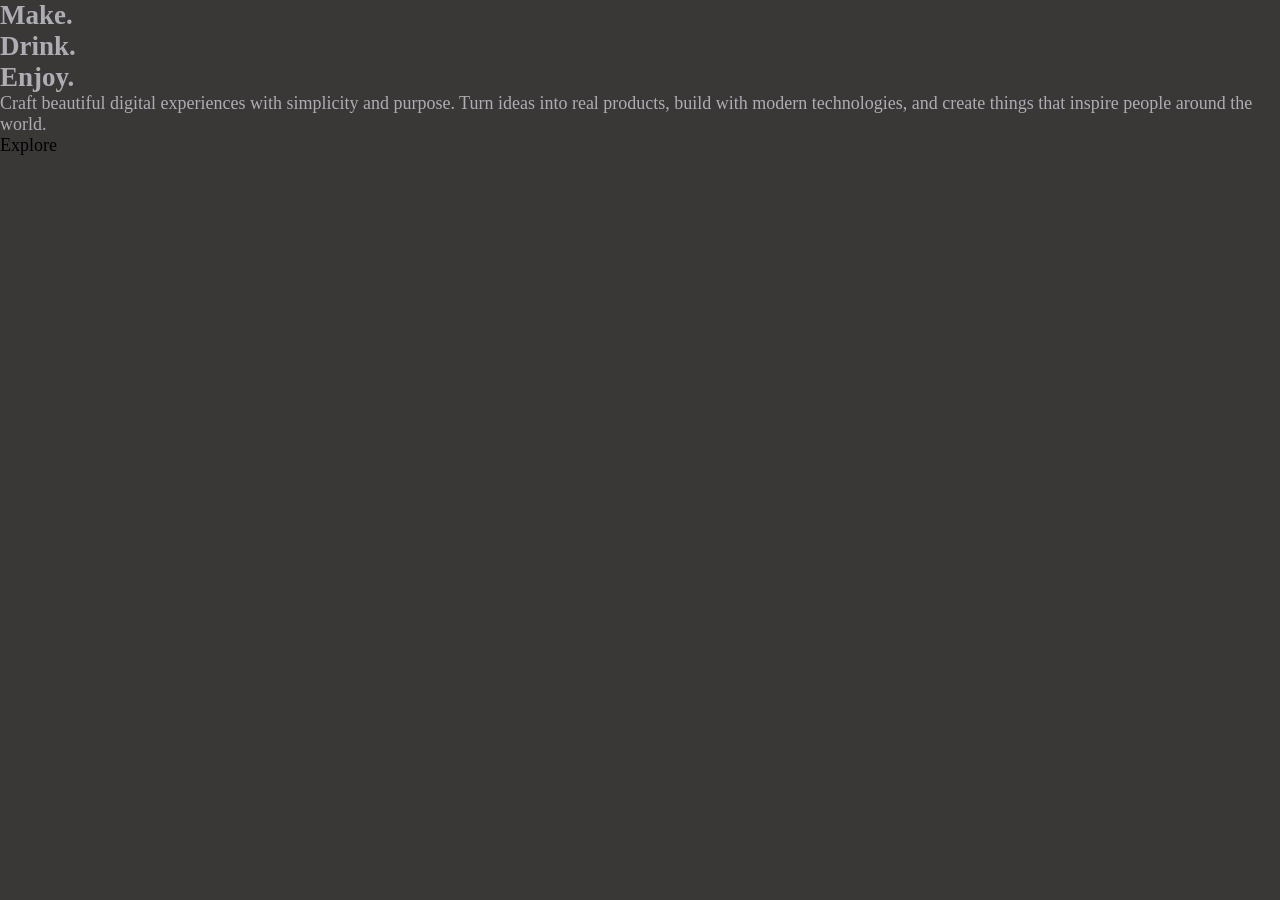
==== landing-practice/day-1/index.html @ 4b4eb14b "1" ====
<!DOCTYPE html>
<html lang="en">
  <head>
    <meta charset="UTF-8" />
    <meta name="viewport" content="width=device-width, initial-scale=1.0" />
    <link rel="stylesheet" href="./css/styles.css" />
    <title>Design Studio</title>
  </head>
  <body>
    <header></header>
    <main>
      <section>
        <div>
          <h2>Make.</h2>
          <h2>Drink.</h2>
          <h2>Enjoy.</h2>
          <p>
            Craft beautiful digital experiences with simplicity and purpose.
            Turn ideas into real products, build with modern technologies, and
            create things that inspire people around the world.
          </p>
          <button>Explore</button>
        </div>
        <div>
          <ul>
            <li></li>
          </ul>
        </div>
      </section>
    </main>
    <footer></footer>
  </body>
</html>
---- landing-practice/day-1/css/styles.css ----
:root {
--accent-color: #F59E0B;
--text-color: #adadb3;
--secondary-text: #71717a;
--dark-text: #27272a;
--button-color: #6366f1;
--secondary-button: #22c55e;
--background-color: #3a3737 ;
--secondary-background: #e4e4e7;



}

html {
  box-sizing: border-box;
  scroll-behavior: smooth;
}

*,
*:before,
*:after {
  box-sizing: inherit;
}

h1,
h2,
h3,
h4,
h5,
h6,
p {
  margin: 0;
}

ol,
ul {
  list-style: none;
  margin: 0;
  padding: 0;
}

a {
  text-decoration: none;
  background-color: transparent;
}

a:hover,
a:visited {
  text-decoration: none;
  color: inherit;
}

img {
  vertical-align: middle;
  border-style: none;
}

button {
  border: none;
  margin: 0;
  padding: 0;
  width: auto;
  overflow: visible;
  background: transparent;
  cursor: pointer;
}

button:focus {
  outline: none;
}

input,
button,
textarea,
select {
  font: inherit;
}

address {
  font-style: normal;
}

a {
  text-decoration: none;
  list-style: none;
}

html,
body {
  width: 100%;
  max-width: 1440px;
  margin: 0 auto;
  font-family: var(--font-family);
  background-color: var(--background-color);
  color: var(--text-color);
  font-size: 18px;
}
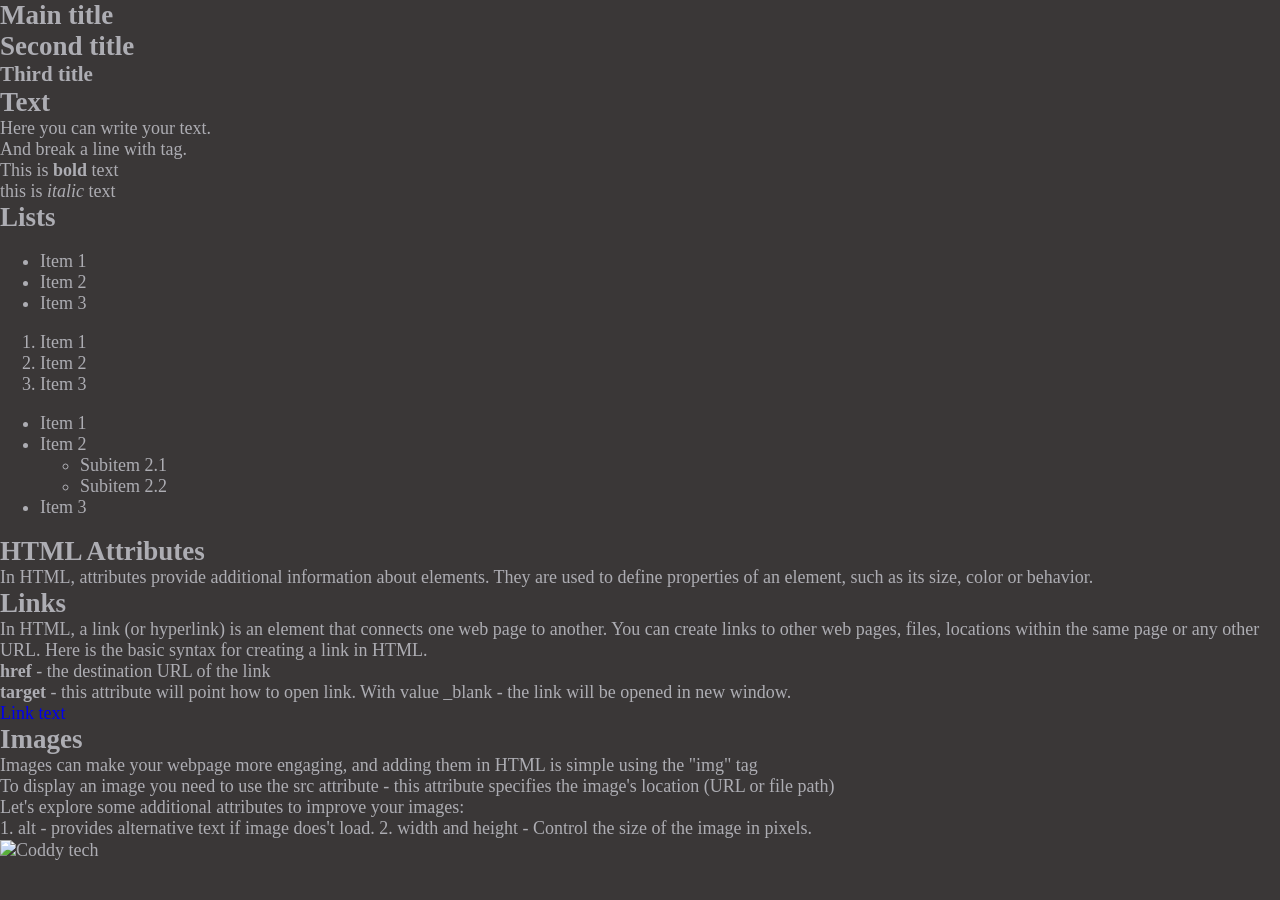
==== commit c4a35b38: "Basics" ====
--- a/landing-practice/day-1/index.html
+++ b/landing-practice/day-1/index.html
@@ -4,30 +4,100 @@
     <meta charset="UTF-8" />
     <meta name="viewport" content="width=device-width, initial-scale=1.0" />
     <link rel="stylesheet" href="./css/styles.css" />
-    <title>Design Studio</title>
+    <title>HTML/CSS</title>
   </head>
   <body>
-    <header></header>
     <main>
       <section>
-        <div>
-          <h2>Make.</h2>
-          <h2>Drink.</h2>
-          <h2>Enjoy.</h2>
-          <p>
-            Craft beautiful digital experiences with simplicity and purpose.
-            Turn ideas into real products, build with modern technologies, and
-            create things that inspire people around the world.
-          </p>
-          <button>Explore</button>
-        </div>
-        <div>
-          <ul>
-            <li></li>
-          </ul>
-        </div>
+        <!-- Headings organize your content and make it easier for people and search engines to understand your page
+      Start with h1(main heading) and <h2> to <h6> for other sections-->
+        <h1>Main title</h1>
+        <h2>Second title</h2>
+        <h3>Third title</h3>
+        <!-- and others -->
+      </section>
+      <section>
+        <h2>Text</h2>
+        <!-- paragraphs are used to show blocks of text  -->
+        <p>
+          Here you can write your text.<br />
+          And break a line with tag.
+        </p>
+        <p>This is <strong>bold</strong> text</p>
+        <p>this is <em>italic</em> text</p>
+        <!-- with these tags we can make text: bold and italic. Or we can use tags <b> for bold text and tag <i> for italic text -->
+        <!-- to create a line break we use tag <br> -->
+      </section>
+      <section>
+        <h2>Lists</h2>
+        <!-- ul is an unordered list with items that are not ordered by numbers or letters. 
+        Instead each item is marked with a bullet point.
+      tag <li> represent a list item  -->
+        <ul>
+          <li>Item 1</li>
+          <li>Item 2</li>
+          <li>Item 3</li>
+        </ul>
+        <!-- an ordered list is a list of items that are ordered by numbers or letters  -->
+        <ol>
+          <li>Item 1</li>
+          <li>Item 2</li>
+          <li>Item 3</li>
+        </ol>
+        <!-- you always can place one list inside another - this is called a nested list.
+         This is very useful for creating hierarchical structures.  -->
+        <ul>
+          <li>Item 1</li>
+          <li>
+            Item 2
+            <ul>
+              <li>Subitem 2.1</li>
+              <li>Subitem 2.2</li>
+            </ul>
+          </li>
+          <li>Item 3</li>
+        </ul>
+      </section>
+      <section>
+        <h2>HTML Attributes</h2>
+        <p>
+          In HTML, attributes provide additional information about elements.
+          They are used to define properties of an element, such as its size,
+          color or behavior.
+        </p>
+        <!-- <tagname attribute1="value1" attribute2="value2" attribute3="value3"></tagname>  -->
+      </section>
+      <section>
+        <h2>Links</h2>
+        <p>
+          In HTML, a link (or hyperlink) is an element that connects one web
+          page to another. You can create links to other web pages, files,
+          locations within the same page or any other URL. Here is the basic
+          syntax for creating a link in HTML. <br />
+          <b>href</b> - the destination URL of the link <br />
+          <b>target</b> - this attribute will point how to open link. With value
+          _blank - the link will be opened in new window.
+        </p>
+        <a href="https://www.google.com" target="_blank">Link text</a>
+      </section>
+      <section>
+        <h2>Images</h2>
+        <p>
+          Images can make your webpage more engaging, and adding them in HTML is
+          simple using the "img" tag <br />
+          To display an image you need to use the src attribute - this attribute
+          specifies the image's location (URL or file path) <br />
+          Let's explore some additional attributes to improve your images:
+          <br />1. alt - provides alternative text if image does't load. 2.
+          width and height - Control the size of the image in pixels.
+        </p>
+        <img
+          src="https://coddy.tech/images/bit.svg"
+          alt="Coddy tech"
+          width="400"
+          height="250"
+        />
       </section>
     </main>
-    <footer></footer>
   </body>
 </html>
--- a/landing-practice/day-1/css/styles.css
+++ b/landing-practice/day-1/css/styles.css
@@ -35,9 +35,9 @@
 
 ol,
 ul {
-  list-style: none;
+  /* list-style: none;
   margin: 0;
-  padding: 0;
+  padding: 0; */
 }
 
 a {
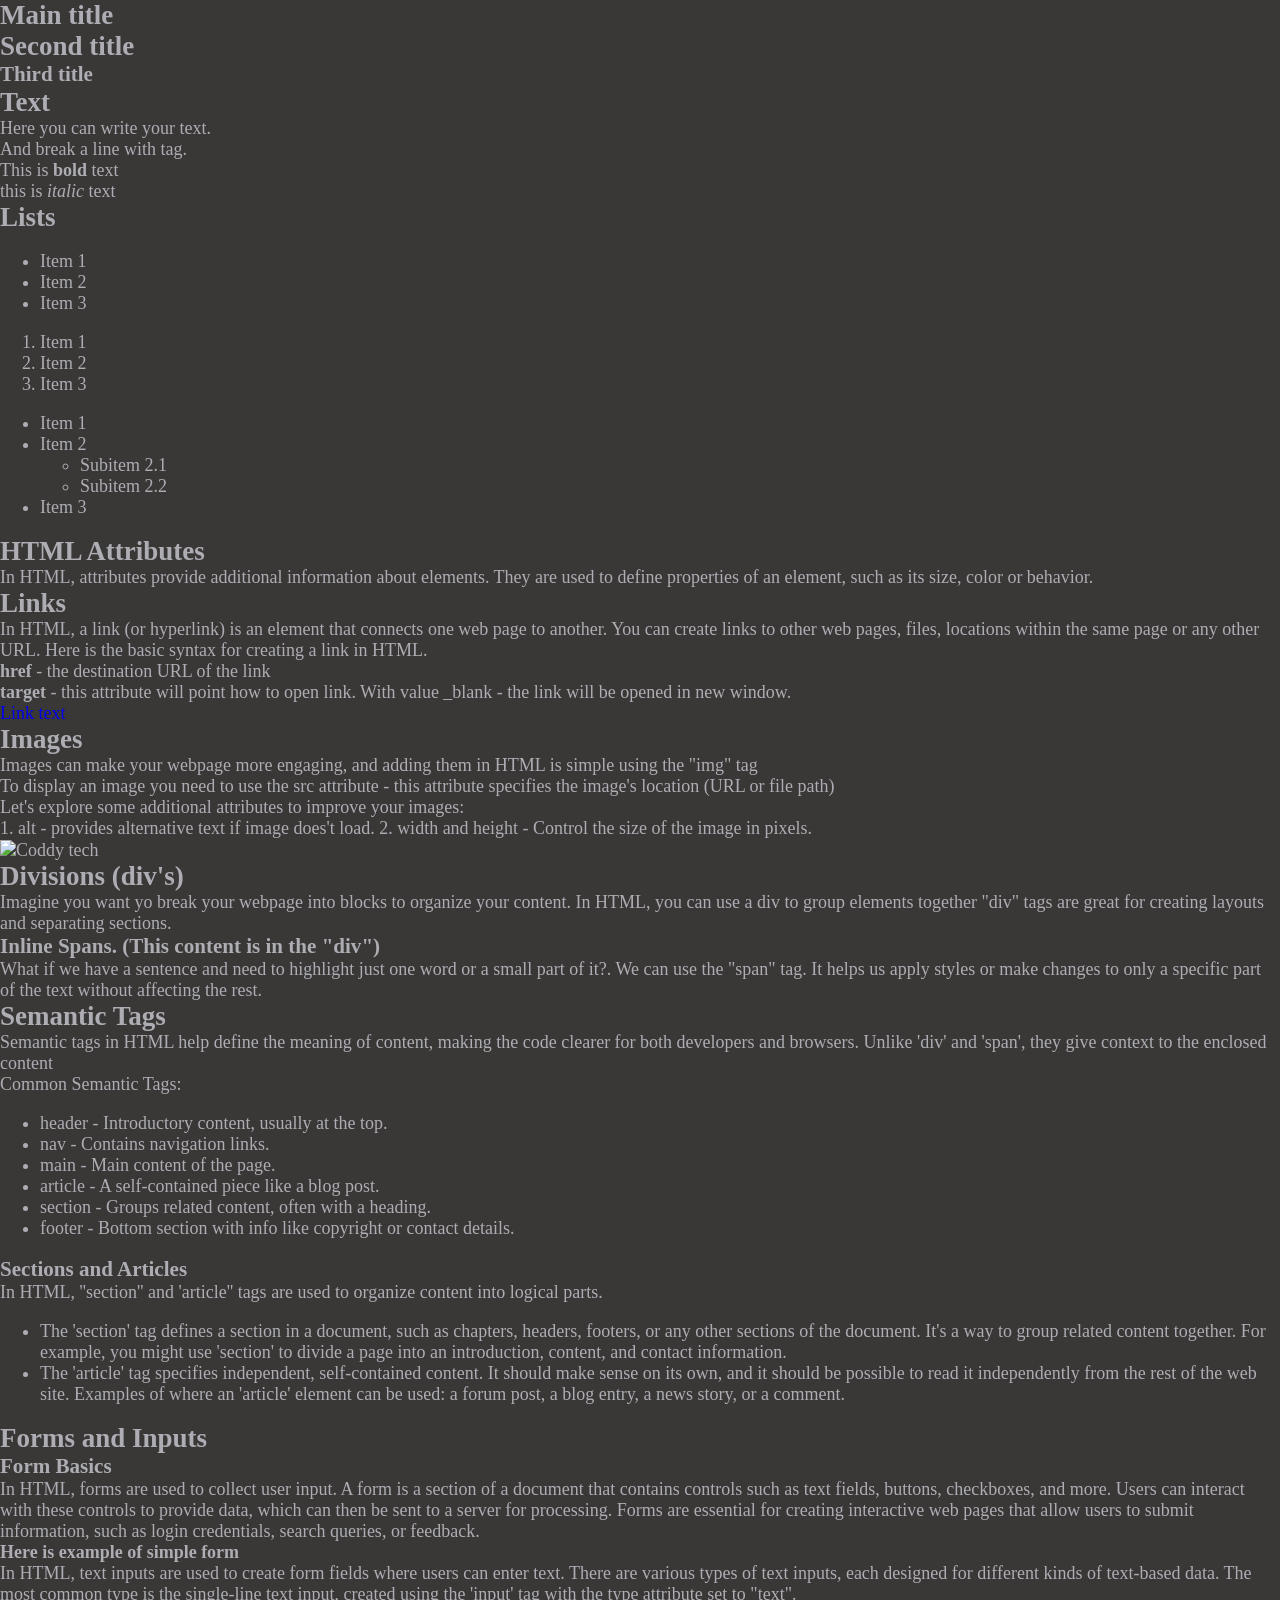
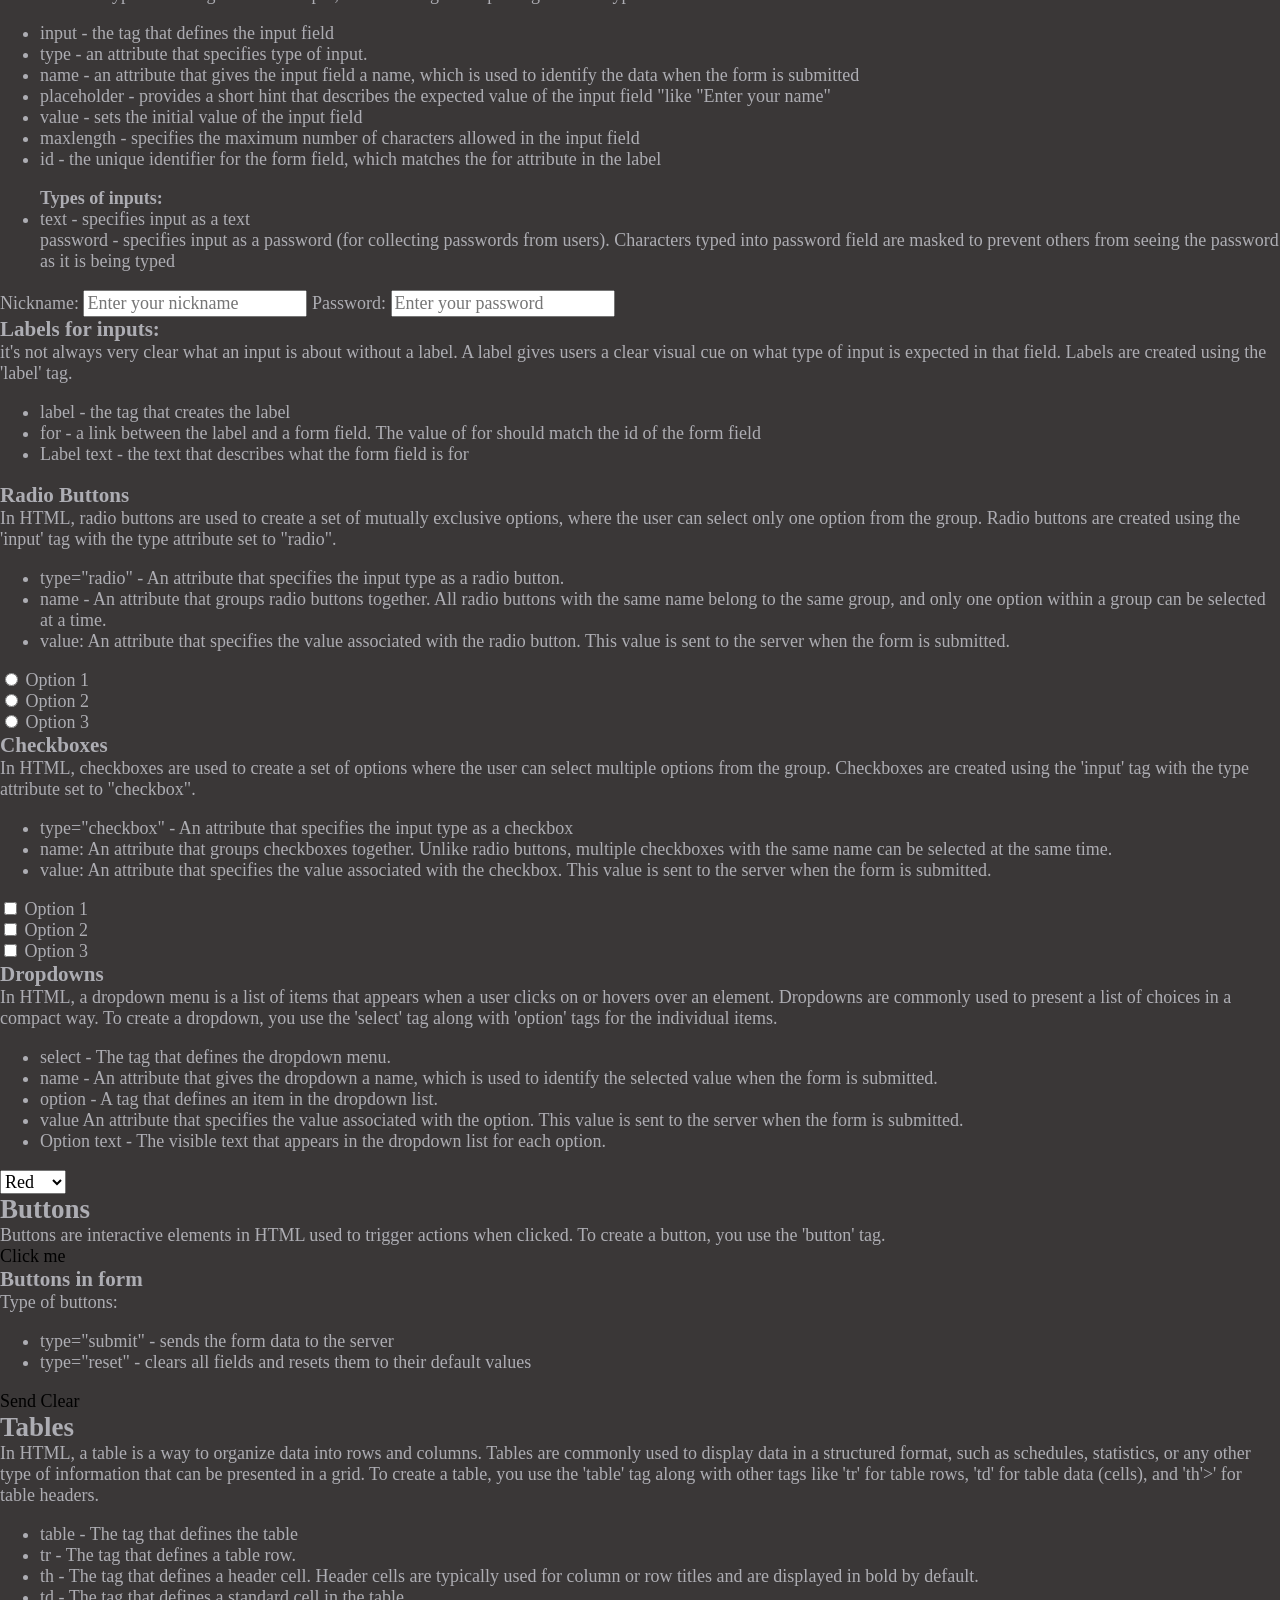
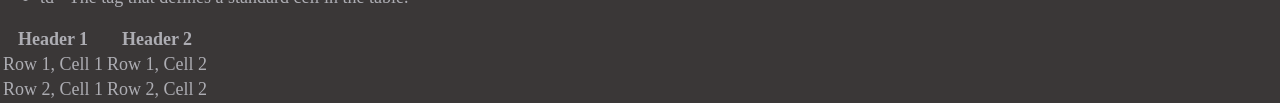
==== commit d70862e4: "Update index.html" ====
--- a/landing-practice/day-1/index.html
+++ b/landing-practice/day-1/index.html
@@ -98,6 +98,383 @@
           height="250"
         />
       </section>
+      <section>
+        <h2>Divisions (div's)</h2>
+        <p>
+          Imagine you want yo break your webpage into blocks to organize your
+          content. In HTML, you can use a div to group elements together "div"
+          tags are great for creating layouts and separating sections.
+        </p>
+        <div>
+          <h3>Inline Spans. (This content is in the "div")</h3>
+          <p>
+            What if we have a sentence and need to highlight just one word or a
+            small part of it?. We can use the "span" tag. It helps us apply
+            styles or make changes to only a <span>specific part</span> of the
+            text without affecting the rest.
+          </p>
+        </div>
+      </section>
+      <section>
+        <h2>Semantic Tags</h2>
+        <p>
+          Semantic tags in HTML help define the meaning of content, making the
+          code clearer for both developers and browsers. Unlike 'div' and
+          'span', they give context to the enclosed content
+        </p>
+        <p>Common Semantic Tags:</p>
+        <ul>
+          <li>header - Introductory content, usually at the top.</li>
+          <li>nav - Contains navigation links.</li>
+          <li>main - Main content of the page.</li>
+          <li>article - A self-contained piece like a blog post.</li>
+          <li>section - Groups related content, often with a heading.</li>
+          <li>
+            footer - Bottom section with info like copyright or contact details.
+          </li>
+        </ul>
+      </section>
+      <section>
+        <h3>Sections and Articles</h3>
+        <p>
+          In HTML, ''section'' and 'article'' tags are used to organize content
+          into logical parts.
+        </p>
+        <ul>
+          <li>
+            The 'section' tag defines a section in a document, such as chapters,
+            headers, footers, or any other sections of the document. It's a way
+            to group related content together. For example, you might use
+            'section' to divide a page into an introduction, content, and
+            contact information.
+          </li>
+          <li>
+            The 'article' tag specifies independent, self-contained content. It
+            should make sense on its own, and it should be possible to read it
+            independently from the rest of the web site. Examples of where an
+            'article' element can be used: a forum post, a blog entry, a news
+            story, or a comment.
+          </li>
+        </ul>
+      </section>
+      <section>
+        <h2>Forms and Inputs</h2>
+        <h3>Form Basics</h3>
+        <p>
+          In HTML, forms are used to collect user input. A form is a section of
+          a document that contains controls such as text fields, buttons,
+          checkboxes, and more. Users can interact with these controls to
+          provide data, which can then be sent to a server for processing. Forms
+          are essential for creating interactive web pages that allow users to
+          submit information, such as login credentials, search queries, or
+          feedback.
+        </p>
+        <h4>Here is example of simple form</h4>
+        <p>
+          In HTML, text inputs are used to create form fields where users can
+          enter text. There are various types of text inputs, each designed for
+          different kinds of text-based data. The most common type is the
+          single-line text input, created using the 'input' tag with the type
+          attribute set to "text".
+        </p>
+        <ul>
+          <li>
+            <p>input - the tag that defines the input field</p>
+          </li>
+          <li>
+            <p>type - an attribute that specifies type of input.</p>
+          </li>
+          <li>
+            <p>
+              name - an attribute that gives the input field a name, which is
+              used to identify the data when the form is submitted
+            </p>
+          </li>
+          <li>
+            <p>
+              placeholder - provides a short hint that describes the expected
+              value of the input field "like "Enter your name"
+            </p>
+          </li>
+          <li>
+            <p>value - sets the initial value of the input field</p>
+          </li>
+          <li>
+            <p>
+              maxlength - specifies the maximum number of characters allowed in
+              the input field
+            </p>
+          </li>
+          <li>
+            <p>
+              id - the unique identifier for the form field, which matches the
+              for attribute in the label
+            </p>
+          </li>
+        </ul>
+        <ul>
+          <h4>Types of inputs:</h4>
+          <li>
+            <p>text - specifies input as a text</p>
+            <p>
+              password - specifies input as a password (for collecting passwords
+              from users). Characters typed into password field are masked to
+              prevent others from seeing the password as it is being typed
+            </p>
+          </li>
+        </ul>
+        <form>
+          <label for="nickname">Nickname:</label>
+          <input
+            type="text"
+            name="nickname"
+            placeholder="Enter your nickname"
+            maxlength="12"
+            id="nickname"
+          />
+          <label for="password">Password:</label>
+          <input
+            type="password"
+            name="userpassword"
+            placeholder="Enter your password"
+            maxlength="16"
+            id="password"
+          />
+        </form>
+        <h3>Labels for inputs:</h3>
+        <p>
+          it's not always very clear what an input is about without a label. A
+          label gives users a clear visual cue on what type of input is expected
+          in that field. Labels are created using the 'label' tag.
+        </p>
+        <ul>
+          <li>
+            <p>label - the tag that creates the label</p>
+          </li>
+          <li>
+            <p>
+              for - a link between the label and a form field. The value of for
+              should match the id of the form field
+            </p>
+          </li>
+          <li>
+            <p>
+              Label text - the text that describes what the form field is for
+            </p>
+          </li>
+        </ul>
+        <div>
+          <h3>Radio Buttons</h3>
+          <p>
+            In HTML, radio buttons are used to create a set of mutually
+            exclusive options, where the user can select only one option from
+            the group. Radio buttons are created using the 'input' tag with the
+            type attribute set to "radio".
+          </p>
+          <ul>
+            <li>
+              <p>
+                type="radio" - An attribute that specifies the input type as a
+                radio button.
+              </p>
+            </li>
+            <li>
+              <p>
+                name - An attribute that groups radio buttons together. All
+                radio buttons with the same name belong to the same group, and
+                only one option within a group can be selected at a time.
+              </p>
+            </li>
+            <li>
+              <p>
+                value: An attribute that specifies the value associated with the
+                radio button. This value is sent to the server when the form is
+                submitted.
+              </p>
+            </li>
+          </ul>
+          <form>
+            <input type="radio" name="mygroup" id="option1" value="option1" />
+            <label for="option1">Option 1</label>
+            <br />
+            <input type="radio" name="mygroup" id="option2" value="option2" />
+            <label for="option2">Option 2</label>
+            <br />
+            <input type="radio" name="mygroup" id="option3" value="option3" />
+            <label for="option3">Option 3</label>
+            <br />
+          </form>
+        </div>
+        <div>
+          <h3>Checkboxes</h3>
+          <p>
+            In HTML, checkboxes are used to create a set of options where the
+            user can select multiple options from the group. Checkboxes are
+            created using the 'input' tag with the type attribute set to
+            "checkbox".
+          </p>
+          <ul>
+            <li>
+              <p>
+                type="checkbox" - An attribute that specifies the input type as
+                a checkbox
+              </p>
+            </li>
+            <li>
+              <p>
+                name: An attribute that groups checkboxes together. Unlike radio
+                buttons, multiple checkboxes with the same name can be selected
+                at the same time.
+              </p>
+            </li>
+            <li>
+              <p>
+                value: An attribute that specifies the value associated with the
+                checkbox. This value is sent to the server when the form is
+                submitted.
+              </p>
+            </li>
+          </ul>
+          <form>
+            <input
+              type="checkbox"
+              name="mygroup1"
+              id="option1"
+              value="option1"
+            />
+            <label for="option1">Option 1</label>
+            <br />
+            <input
+              type="checkbox"
+              name="mygroup1"
+              id="option2"
+              value="option2"
+            />
+            <label for="option2">Option 2</label>
+            <br />
+            <input
+              type="checkbox"
+              name="mygroup1"
+              id="option3"
+              value="option3"
+            />
+            <label for="option3">Option 3</label>
+            <br />
+          </form>
+        </div>
+        <div>
+          <h3>Dropdowns</h3>
+          <p>
+            In HTML, a dropdown menu is a list of items that appears when a user
+            clicks on or hovers over an element. Dropdowns are commonly used to
+            present a list of choices in a compact way. To create a dropdown,
+            you use the 'select' tag along with 'option' tags for the individual
+            items.
+          </p>
+          <ul>
+            <li>
+              <p>select - The tag that defines the dropdown menu.</p>
+            </li>
+            <li>
+              <p>
+                name - An attribute that gives the dropdown a name, which is
+                used to identify the selected value when the form is submitted.
+              </p>
+            </li>
+            <li>
+              <p>option - A tag that defines an item in the dropdown list.</p>
+            </li>
+            <li>
+              <p>
+                value An attribute that specifies the value associated with the
+                option. This value is sent to the server when the form is
+                submitted.
+              </p>
+            </li>
+            <li>
+              <p>
+                Option text - The visible text that appears in the dropdown list
+                for each option.
+              </p>
+            </li>
+          </ul>
+          <form>
+            <select name="colors">
+              <option value="red">Red</option>
+              <option value="green">Green</option>
+              <option value="blue">Blue</option>
+            </select>
+          </form>
+        </div>
+      </section>
+      <section>
+        <h2>Buttons</h2>
+        <p>
+          Buttons are interactive elements in HTML used to trigger actions when
+          clicked. To create a button, you use the 'button' tag.
+        </p>
+        <button>Click me</button>
+        <div>
+          <h3>Buttons in form</h3>
+          <p>Type of buttons:</p>
+          <ul>
+            <li>
+              <p>type="submit" - sends the form data to the server</p>
+            </li>
+            <li>
+              <p>
+                type="reset" - clears all fields and resets them to their
+                default values
+              </p>
+            </li>
+          </ul>
+          <button type="submit">Send</button>
+          <button type="reset">Clear</button>
+        </div>
+      </section>
+      <section>
+        <h2>Tables</h2>
+        <p>
+          In HTML, a table is a way to organize data into rows and columns.
+          Tables are commonly used to display data in a structured format, such
+          as schedules, statistics, or any other type of information that can be
+          presented in a grid. To create a table, you use the 'table' tag along
+          with other tags like 'tr' for table rows, 'td' for table data (cells),
+          and 'th'>' for table headers.
+        </p>
+        <ul>
+          <li>
+            <p>table - The tag that defines the table</p>
+          </li>
+          <li>
+            <p>tr - The tag that defines a table row.</p>
+          </li>
+          <li>
+            <p>
+              th - The tag that defines a header cell. Header cells are
+              typically used for column or row titles and are displayed in bold
+              by default.
+            </p>
+          </li>
+          <li>
+            <p>td - The tag that defines a standard cell in the table.</p>
+          </li>
+        </ul>
+        <table>
+          <tr>
+            <th>Header 1</th>
+            <th>Header 2</th>
+          </tr>
+          <tr>
+            <td>Row 1, Cell 1</td>
+            <td>Row 1, Cell 2</td>
+          </tr>
+          <tr>
+            <td>Row 2, Cell 1</td>
+            <td>Row 2, Cell 2</td>
+          </tr>
+        </table>
+      </section>
     </main>
   </body>
 </html>
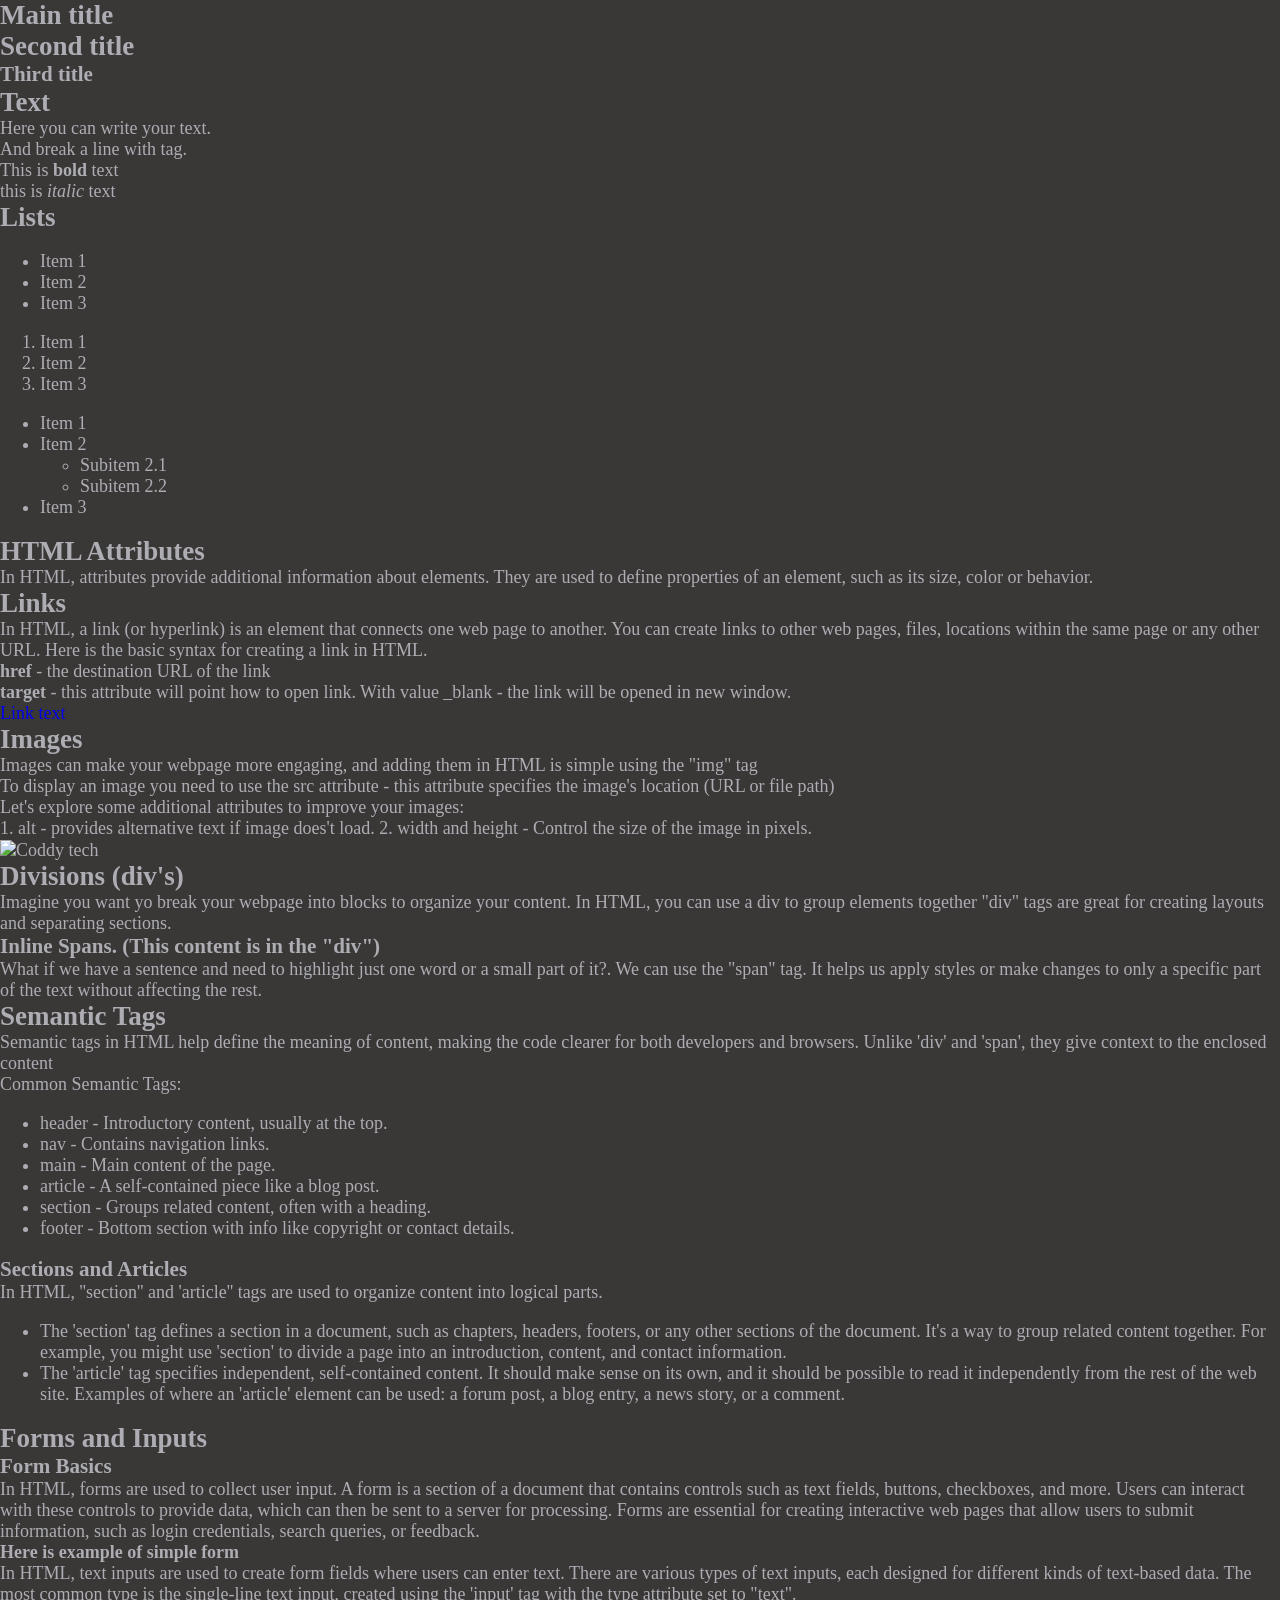
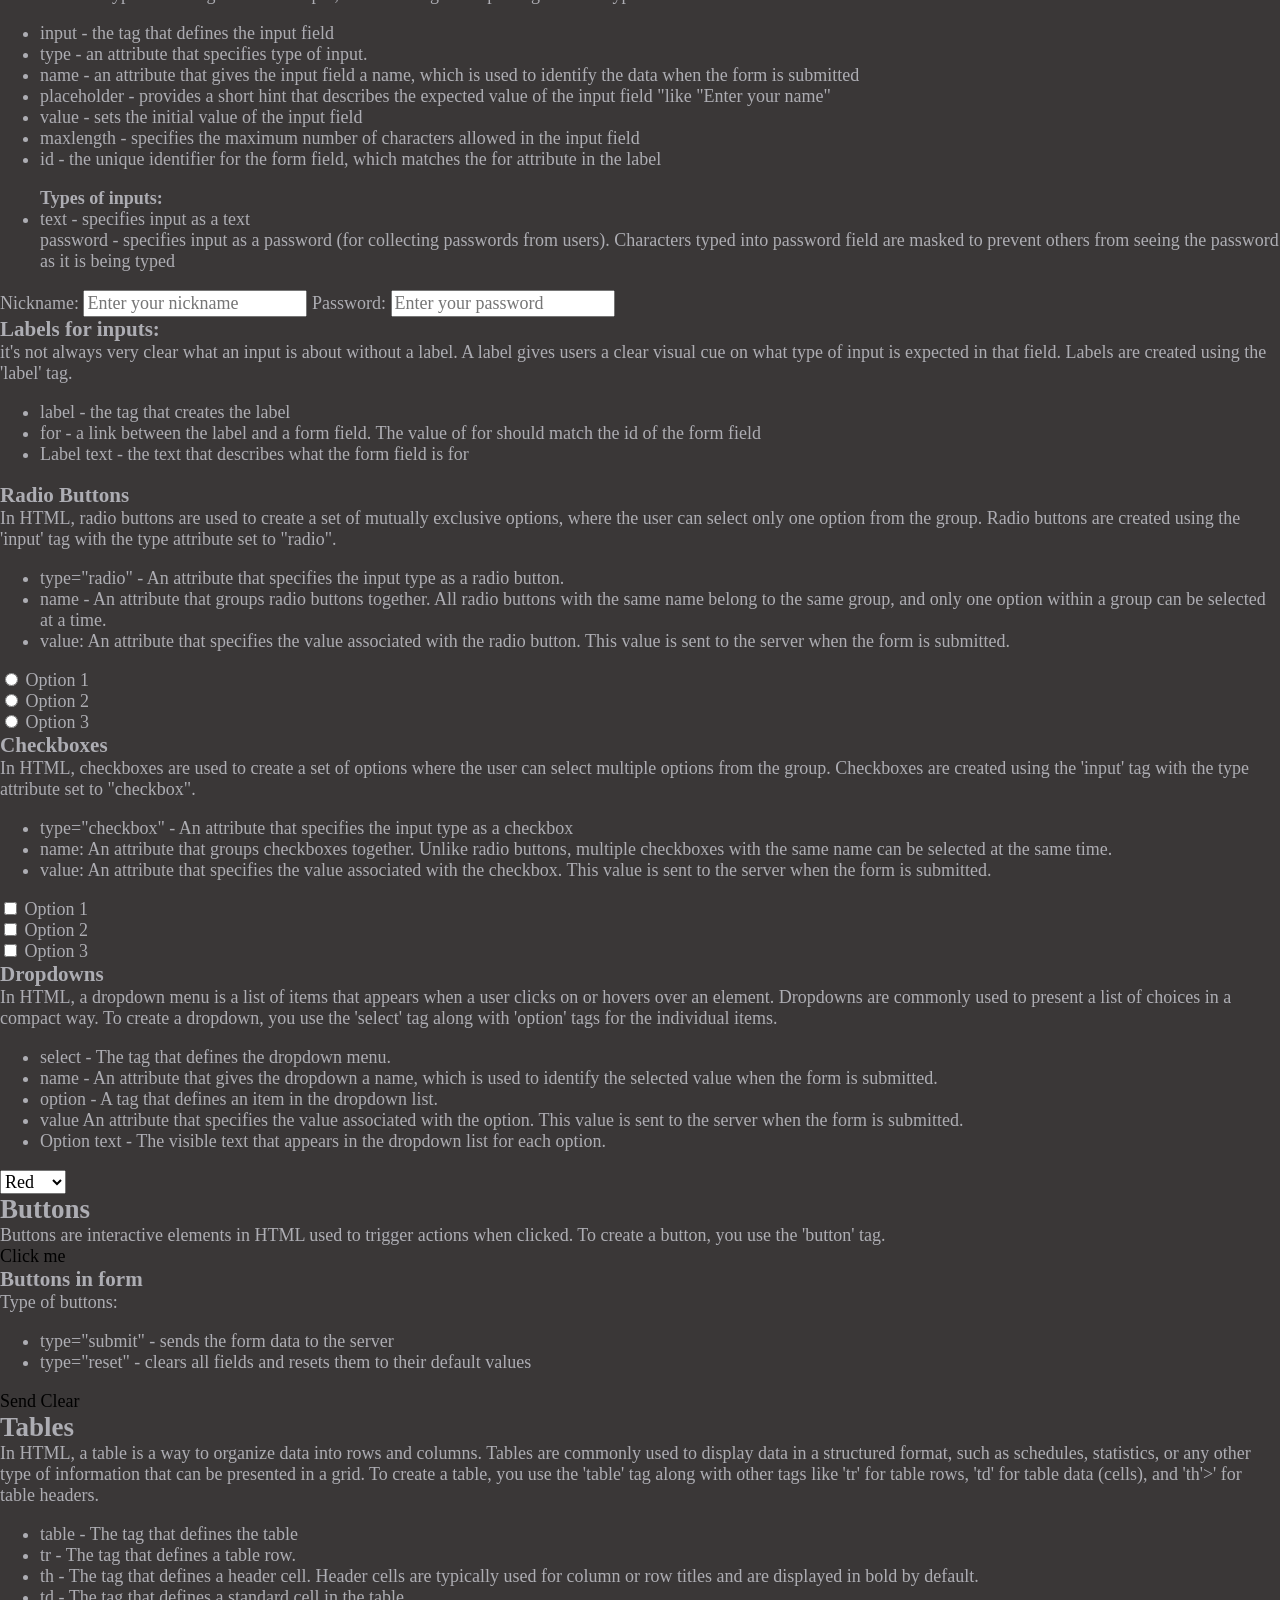
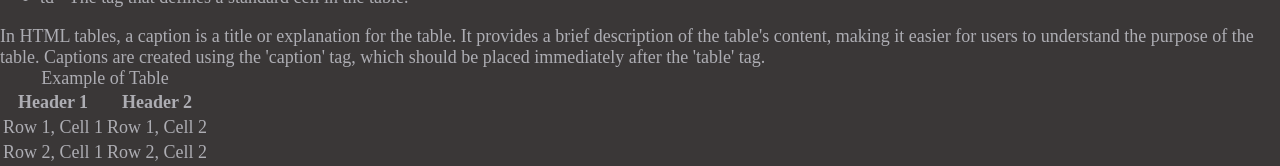
==== commit b3f32924: "Update index.html" ====
--- a/landing-practice/day-1/index.html
+++ b/landing-practice/day-1/index.html
@@ -460,7 +460,17 @@
             <p>td - The tag that defines a standard cell in the table.</p>
           </li>
         </ul>
+        <p>
+          In HTML tables, a caption is a title or explanation for the table. It
+          provides a brief description of the table's content, making it easier
+          for users to understand the purpose of the table. Captions are created
+          using the 'caption' tag, which should be placed immediately after the
+          'table' tag.
+        </p>
         <table>
+          <caption>
+            Example of Table
+          </caption>
           <tr>
             <th>Header 1</th>
             <th>Header 2</th>
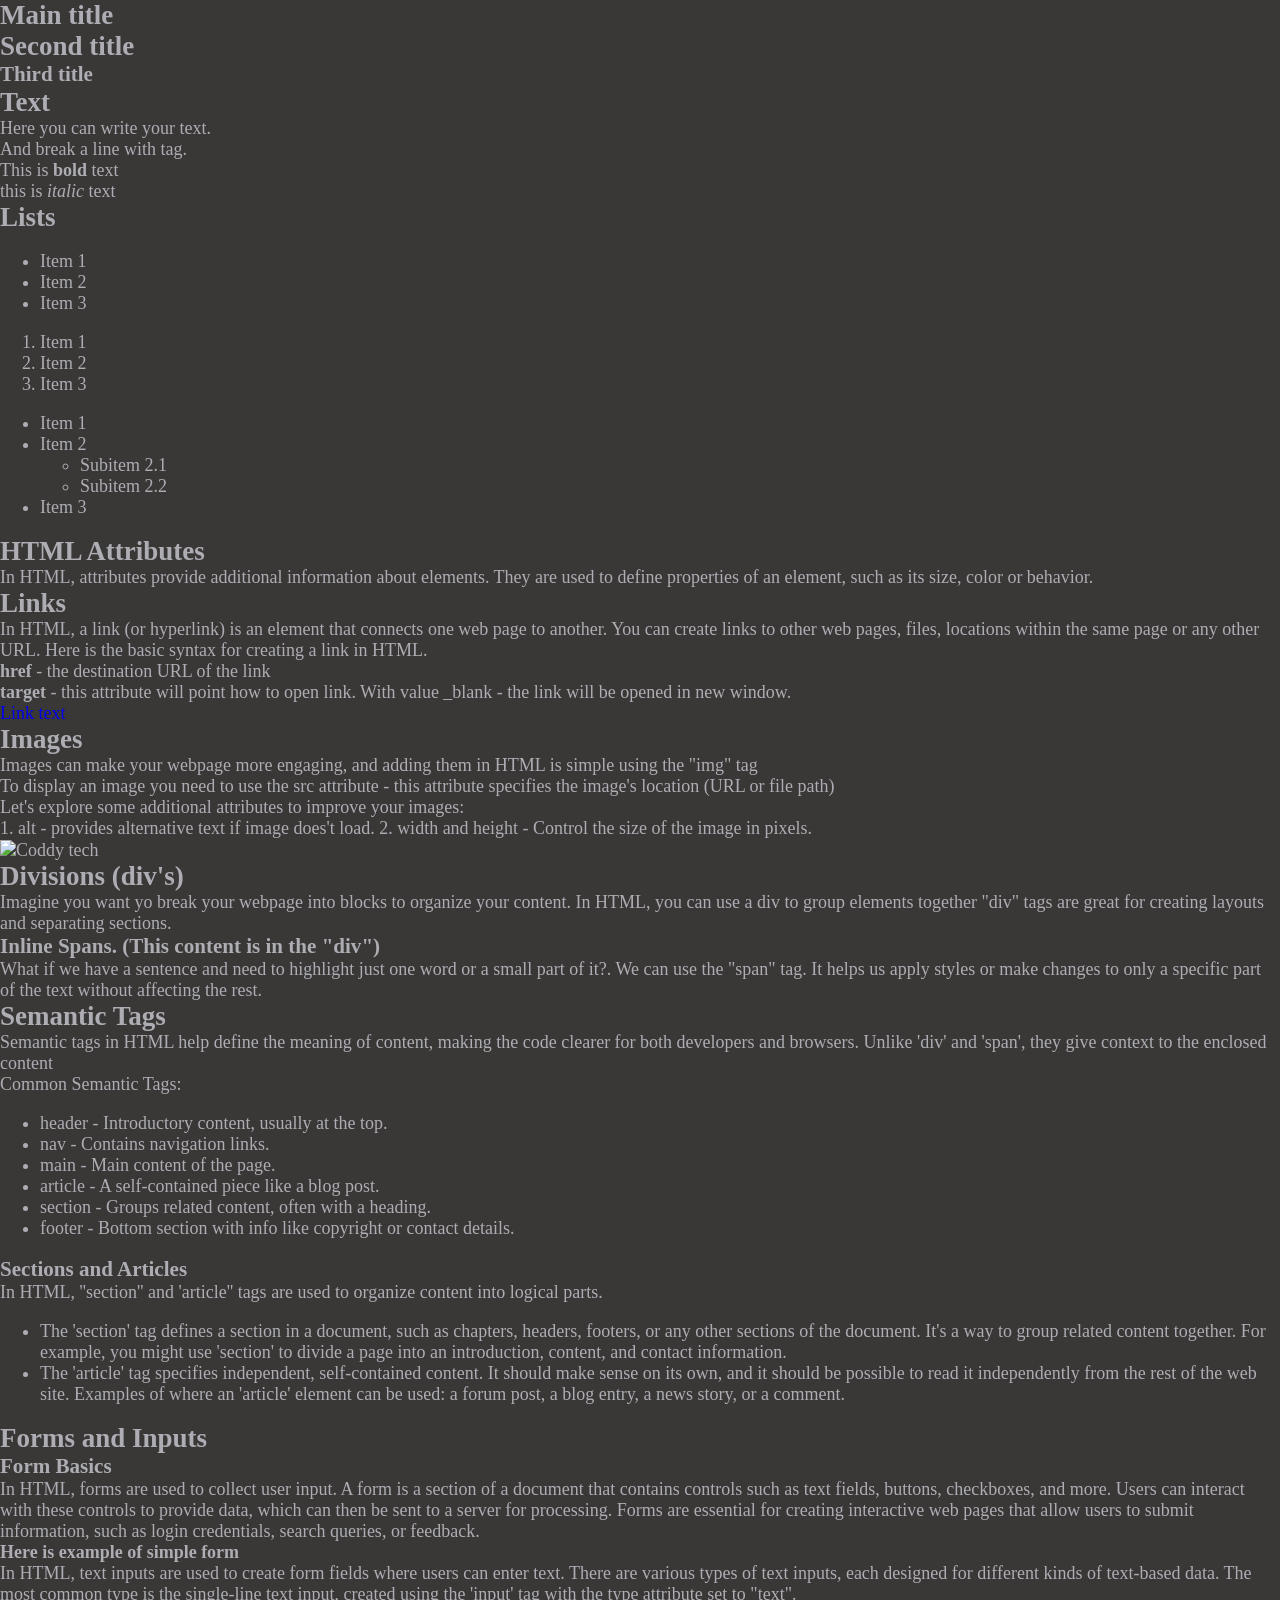
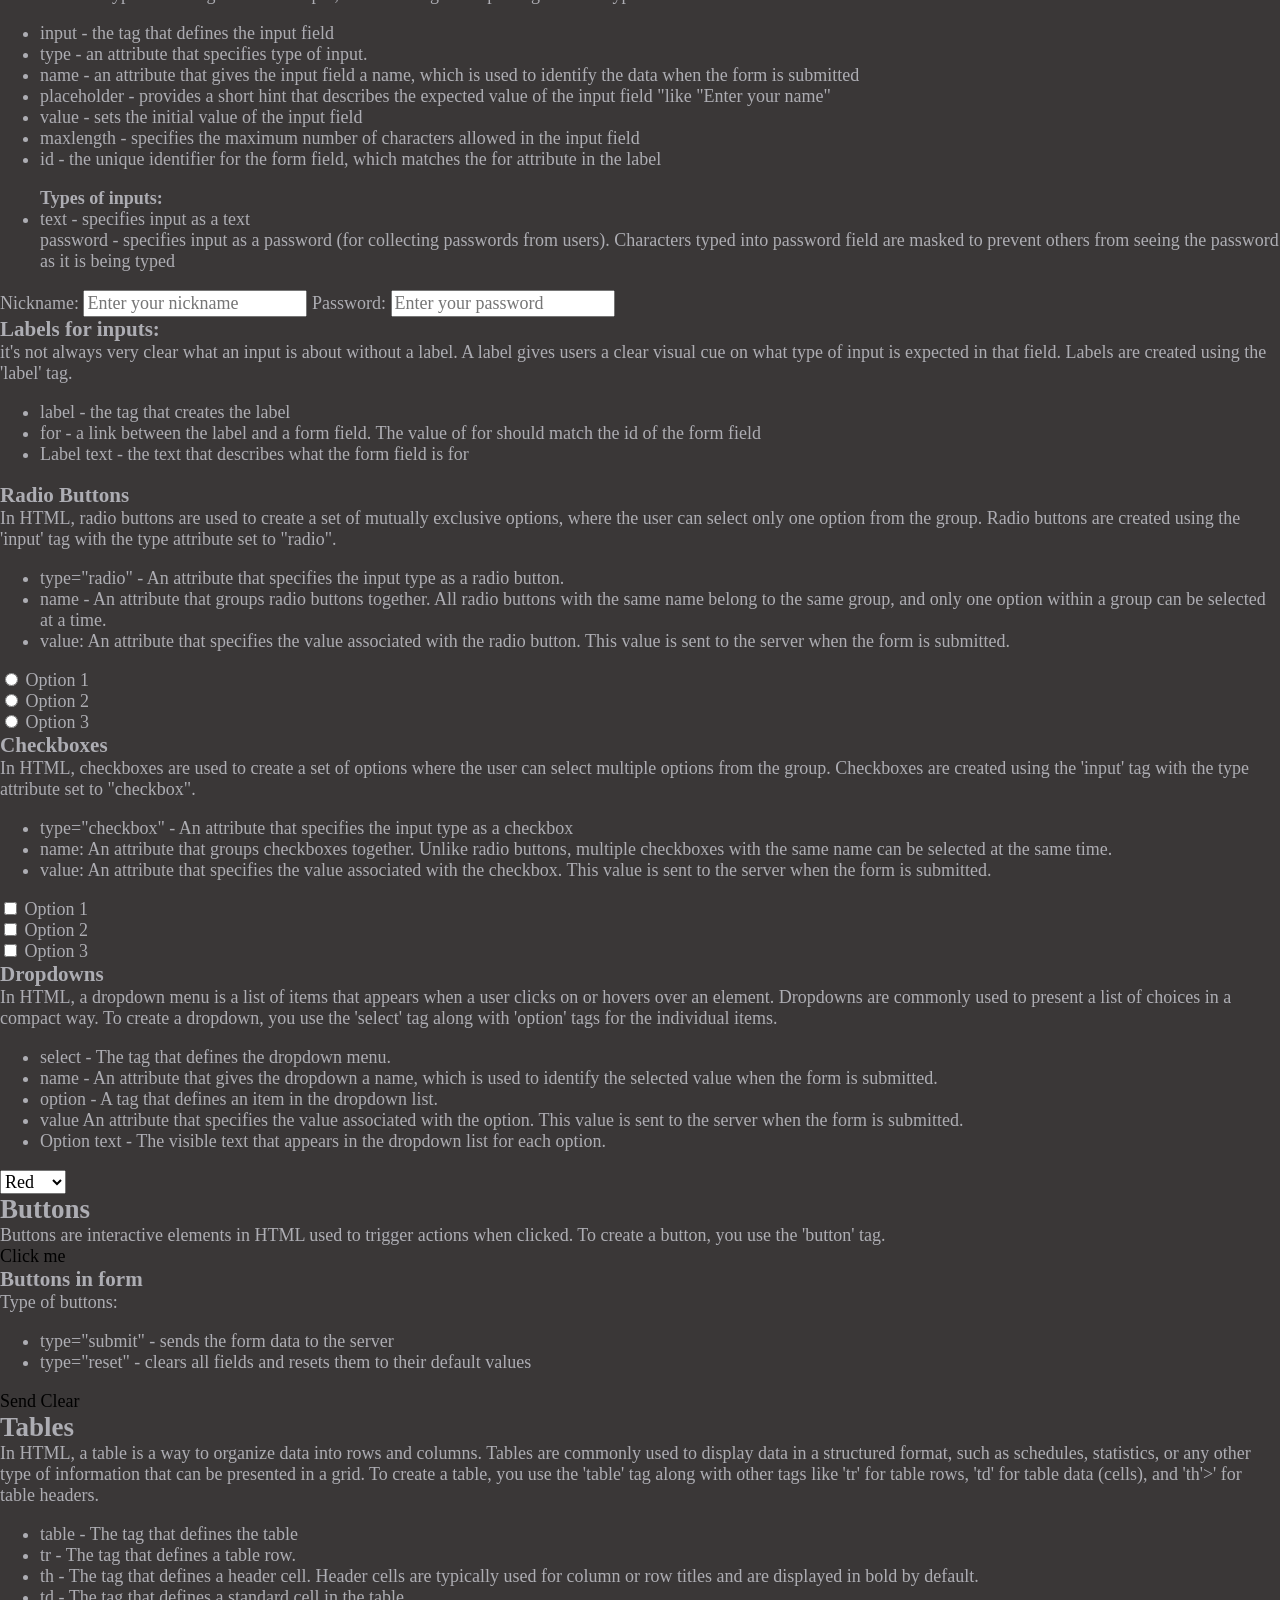
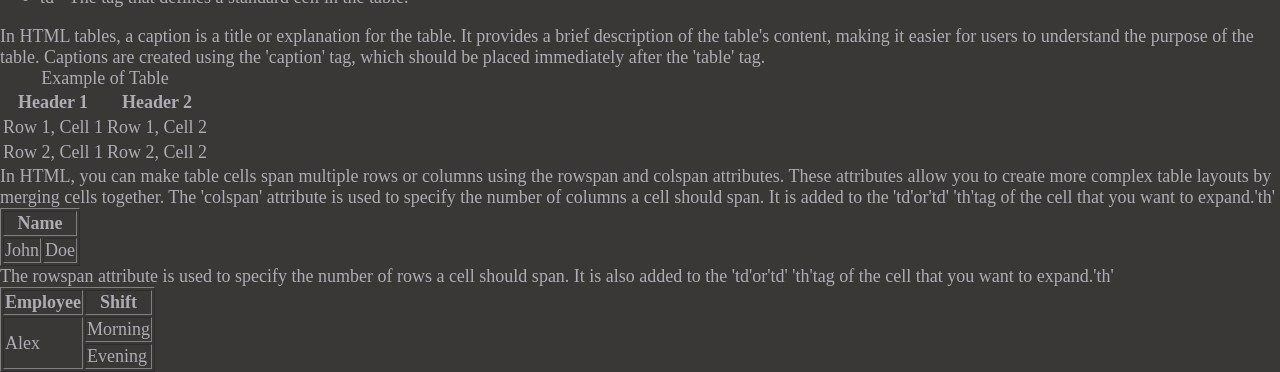
==== commit ef04fefa: "Update index.html" ====
--- a/landing-practice/day-1/index.html
+++ b/landing-practice/day-1/index.html
@@ -484,6 +484,41 @@
             <td>Row 2, Cell 2</td>
           </tr>
         </table>
+        <p>
+          In HTML, you can make table cells span multiple rows or columns using
+          the rowspan and colspan attributes. These attributes allow you to
+          create more complex table layouts by merging cells together. The
+          'colspan' attribute is used to specify the number of columns a cell
+          should span. It is added to the 'td'or'td' 'th'tag of the cell that
+          you want to expand.'th'
+        </p>
+        <table border="1">
+          <tr>
+            <th colspan="2">Name</th>
+          </tr>
+          <tr>
+            <td>John</td>
+            <td>Doe</td>
+          </tr>
+        </table>
+        <p>
+          The rowspan attribute is used to specify the number of rows a cell
+          should span. It is also added to the 'td'or'td' 'th'tag of the cell
+          that you want to expand.'th'
+        </p>
+        <table border="1">
+          <tr>
+            <th>Employee</th>
+            <th>Shift</th>
+          </tr>
+          <tr>
+            <td rowspan="2">Alex</td>
+            <td>Morning</td>
+          </tr>
+          <tr>
+            <td>Evening</td>
+          </tr>
+        </table>
       </section>
     </main>
   </body>
